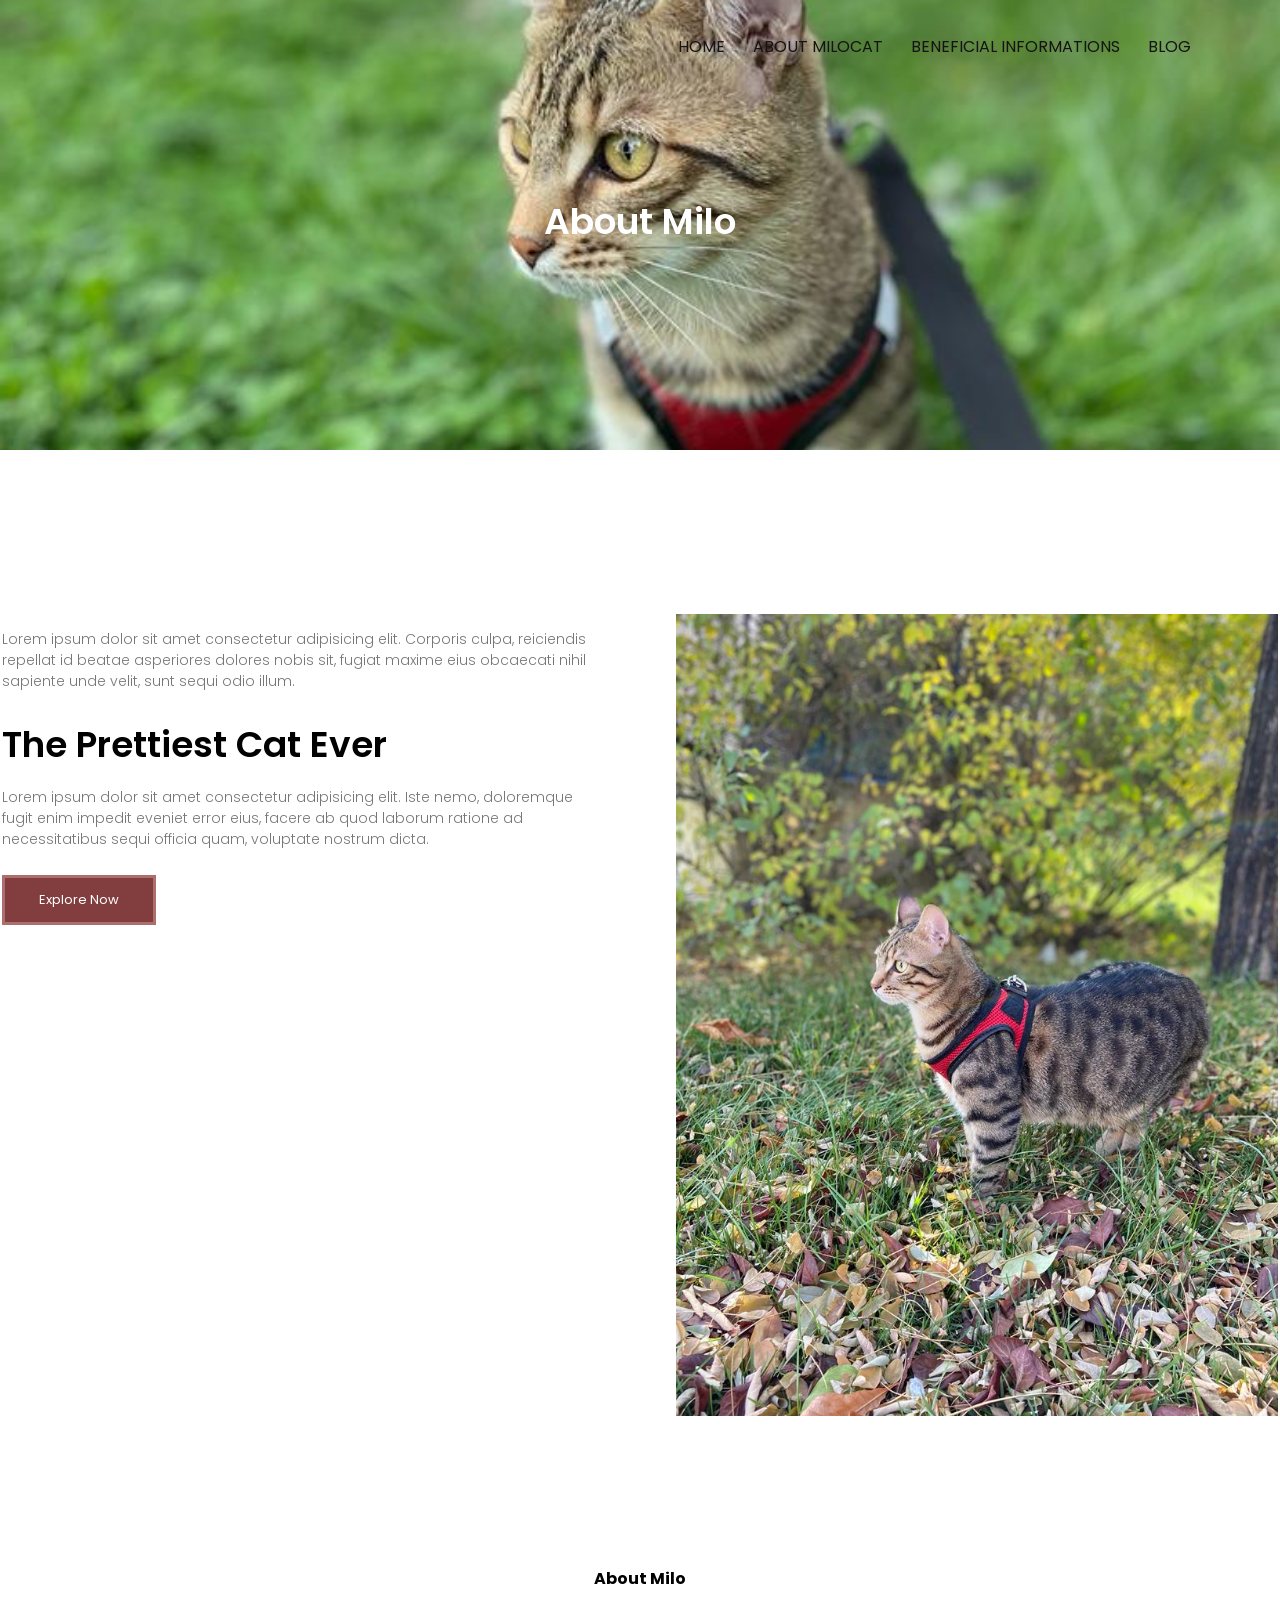
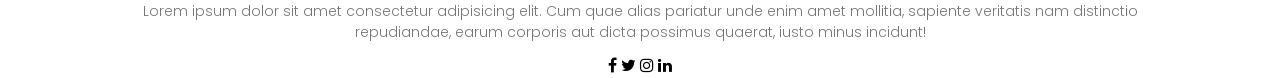
==== about.html @ b3600748 "fifth commit" ====
<html>
    <head>
        <meta name="viewport" content="width=device-width, initial-scale=1.0">
        <link rel="stylesheet" type="text/css" href="firstpage.css">
        <link rel="preconnect" href="https://fonts.googleapis.com">
<link rel="preconnect" href="https://fonts.gstatic.com" crossorigin>
<link href="https://fonts.googleapis.com/css2?family=Poppins:wght@200;300;400;600;700&display=swap" rel="stylesheet">
<link rel="stylesheet" href="https://stackpath.bootstrapcdn.com/font-awesome/4.7.0/css/font-awesome.min.css">
    <body>
            <section class="sub-header">
                <nav>
                    <div class="nav-links" id="navLinks">
                        <i class="fa fa-times" onclick="hideMenu()"></i>
                    <ul>
                        <li><a href="capstone.html">HOME</a></li>
                        <li><a href="about.html">ABOUT MILOCAT</a></li>
                        <li><a href="info.html">BENEFICIAL INFORMATIONS</a></li>
                        <li><a href="blog.html">BLOG</a></li>
                    </ul>
                    </div>
                    <i class="fa fa-bars" onclick="showMenu()"></i>
                </nav>
                <h1>About Milo</h1>
            </section>
            <!-------About Milo Content ---------->
            <section class="about-milo">
                <div class="row">
                    <div class="about-milo1">
                        <p> Lorem ipsum dolor sit amet consectetur adipisicing elit. Corporis culpa, reiciendis repellat id beatae asperiores dolores nobis sit, fugiat maxime eius obcaecati nihil sapiente unde velit, sunt sequi odio illum.</p>
                        <h1>The Prettiest Cat Ever</h1>
                         <p>Lorem ipsum dolor sit amet consectetur adipisicing elit. Iste nemo, doloremque fugit enim impedit eveniet error eius, facere ab quod laborum ratione ad necessitatibus sequi officia quam, voluptate nostrum dicta.</p>
                    <a class="hero-btn" href="">Explore Now</a>
                    </div>
                    <div class="about-milo1">
                    <img src="images/milosubprofile.jpeg">
                    </div>
              </div>
            </section>

          <!------Footer---->
          <section class="footer">
            <h4>About Milo</h4>
            <p>Lorem ipsum dolor sit amet consectetur adipisicing elit. Cum quae alias pariatur unde enim amet mollitia, sapiente veritatis nam distinctio repudiandae, earum corporis aut dicta possimus quaerat, iusto minus incidunt!</p>
            <div class="icons"></div>
                <i class="fa fa-facebook"></i>
                <i class="fa fa-twitter"></i>
                <i class="fa fa-instagram"></i>
                <i class="fa fa-linkedin"></i>
          </section>


            <!-------Javascript for Toggle Menu------->
    <script>
        var navLinks=document.getElementById("navLinks")
        function showMenu () {
            navLinks.style.right ="0px";
        }
        function hideMenu () {
            navLinks.style.right="-200px"
        }
    </script>

        </body>
    </head>
</html>
---- firstpage.css ----
* {
    margin: 0;
    padding: 0;
    font-family: 'Poppins', sans-serif;
}

.header {
    min-height: 100vh;
    width: 100%;
    background-image: url(images/milo1.jpeg);
    background-position: center;
    background-size:cover;
    position: relative;
}
nav {
    display: flex;
    padding: 2% 6%;
    justify-content: space-between;
    align-items: center;
}

.nav-links {
    flex: 1;
    text-align: right;
}

.nav-links ul li{
    list-style: none;
    display: inline-block;
    padding: 8px 12px;
    position: relative;
}
.nav-links ul li a {
    color: rgb(21, 19, 19);
    text-decoration: none;
    font-size:16px;
}

.nav-links ul li::after{
    content: '';
    width: 0%;
    height: 2px;
    background: #f44336;
    display: block;
    margin:auto;
    transition: 0.5s;
}

.nav-links ul li:hover:after{
    width: 100%;
}
.text-box {
    width: 90%;
    color: #fff;
    position: absolute;
    top: 50%;
    left: 50%;
    transform: translate(-50%,-50%);
    text-align: center;
}

.text-box h1 {
    font-size: 62px;
}
.text-box p{
    margin: 10px 0px 40px;
    font-size: 20px;
    color: #fff;
}

.hero-btn {
    display: inline-block;
    text-decoration: none;
    color: rgb(255, 255, 255);
    border: 3px solid rgb(173, 110, 110);
    padding: 12px 34px;
    font-size: 13px;
    background: rgb(130, 62, 62);
    position: relative;
    cursor: pointer;
}

.hero-btn:hover {
    border: 3px solid #f44336;
    background-color: #f44336;
    transition: 1s;
}
nav .fa {
    display: none;
}
@media(max-width: 700px) {

    .text-box h1 {
    font-size: 20px;
    }
    .nav-links ul li {
        display: block;
    }
    .nav-links {
        position: absolute;
        background: #f44336;
        height: 100vh;
        width: 200px;
        top:0;
        right:-200;
        text-align: left;
        z-index: 2;
        transition: 1s;
    }

    nav .fa {
        display: block;
        color: #fff;
        margin: 10;
        font-size: 22px;
        cursor: pointer;
    }
    .nav-links ul  {
        padding: 30px;
    }

    i[class="fa fa-times"] {
     position: absolute;
     right: 20px;
    }
    i[class="fa fa-bars"] {
        position: absolute;
        top: 1px;
        right: 10px;
       }

}

.milocat {
    width:80%;
    margin:auto;
    text-align:center;
    padding-top:100px;
}

h1 {
    font-size: 36px;
    font-weight: 600;
}
p {
    color:#777;
    font-size:14px;
    font-weight: 300;
    list-style: 22px;
    padding: 10px;
}

.row {
    margin-top:5%;
    display: flex;
    justify-content: space-between;
}
.course-col {
    flex-basis: 30%;
    background: #fff3f3;
    border-radius: 10px;
    margin-bottom: 5%;
    padding: 20px 12px;
    box-sizing: border-box;
}

h3 {
    text-align: center;
    font-weight: 600;
    margin: 10px 0;
}

.course-col:hover {
    box-shadow: 0 0 20px 0px rgba(0,0,0,0.2);
}
@media(max-width:700px){
    .row {
        flex-direction: column;
    }
}
.health {
    width: 80%;
    margin: auto;
    text-align: center;
    padding-top: 50px;
}

.health-col {
    flex-basis: 30%;
    border-radius: 10px;
    margin-bottom: 30px;
    position: relative;
    overflow:hidden;
}

.health-col img {
    width: 100%;
    display: block;

}

.layer {
    background:transparent;
    height: 100%;
    width: 100%;
    position: absolute;
    top: 0;
    left: 0;
    transition: 0.5s;
}
.layer:hover {
    background: rgba(226,0,0,0.7);
}

.layer h3 {
    width: 100%;
    font-weight: 500;
    color: #fff;
    font-size: 26px;
    bottom:0;
    left:50%;
    transform: translateX(-50%);
    position:absolute;
    opacity: 0;
    transition: 0.5s;
}

.layer:hover h3{
    bottom:39%;
    opacity: 1;
}

.moments {
    width: 80%;
    margin: auto;
    text-align: center;
    padding-top: 100px;
}
.moments-col {
    flex-basis: 30%;
    border-radius: 10px;
    border-bottom: 5%;
    text-align: left;
}
.moments-col img {
    width: 100%;
    border-radius: 10px;

}
.moments-col p {
    padding: 0;
}
.moments-col h3 {
    margin-top: 16px;
    margin-bottom: 15px;
    text-align: left;
}

.comments {
    width: 80%;
    margin: auto;
    text-align: center;
    padding-top: 100px;
}

.comments-col {
    flex-basis: 42%;
    border-radius: 10px;
    margin-bottom: 5%;
    text-align: left;
    background: #fff3f3;
    padding: 25px;
    cursor: pointer;
    display: flex;
}

.comments-col img {

    height: 40px;
    justify-content: flex-end;
    margin-left: 5px;
    margin-top: 5px;
    border-radius: 50%;
}
.comments-col p {
    padding: 5px;
}

.comments-col h3 {
    margin-top: 15px;
    text-align: left;
}
.comments-col .fa {
    color:#f44336;
}

.footer {
    width: 80%;
    margin: auto;
    text-align: center;
    padding-top: 100px;
}

/*------------------------*/

.sub-header {
    height:50vh;
    width: 100%;
    background-image:url(images/miloprofile.jpeg);
    background-position: center;
    background-size: cover;
    text-align: center;
    color: #fff;
}

.sub-header h1 {
    margin-top: 100px;
    color: white;
}

.about-milo {
width: 100%;
margin: auto;
padding-top: 80px;
padding-bottom: 30px;
}

.about-milo1 {
    flex-basis: 47%;
    padding: 20px 2px;
}

.about-milo1 img {
    width:100%;
}

.about-milo1 p {
    padding:15px 0 25px;
}

.blog-content {
    width: 80%;
    margin: auto;
    padding: 60px 0;
}
.blog-left {
    flex-basis: 65%;
}
.blog-left img {
    width:100%;
}
.blog-left h2 {
    color: #222;
    font-weight: 600;
    margin: 30px 0;
}
.blog-left p {
    color: #999;
    padding: 0;
}

.blog-right {
    flex-basis: 32%
}

.blog-right h3{
    background: #f44336;
    color: #fff;
    padding: 7px 0px;
    font-size: 16px;
    margin-bottom: 20px;
}

.blog-right div {
    display: flex;
    justify-content:space-between;
    color: #555;
    padding: 8px ;
    box-sizing: border-box;
}

.comment-box{
    border: 1px solid #ccc;
    margin: 50px 0;
    padding: 10px 20px;
}
.comment-box h3 {
    text-align: left;
}
.comment-form input, .comment-form textarea {
    width: 100%;
    padding: 10px;
    margin: 15px 0px;
    box-sizing: border-box;
    border: none;
    outline: none;
    background: #f0f0f0;
}

.comment-form button {
    margin: 10px 0px;
}
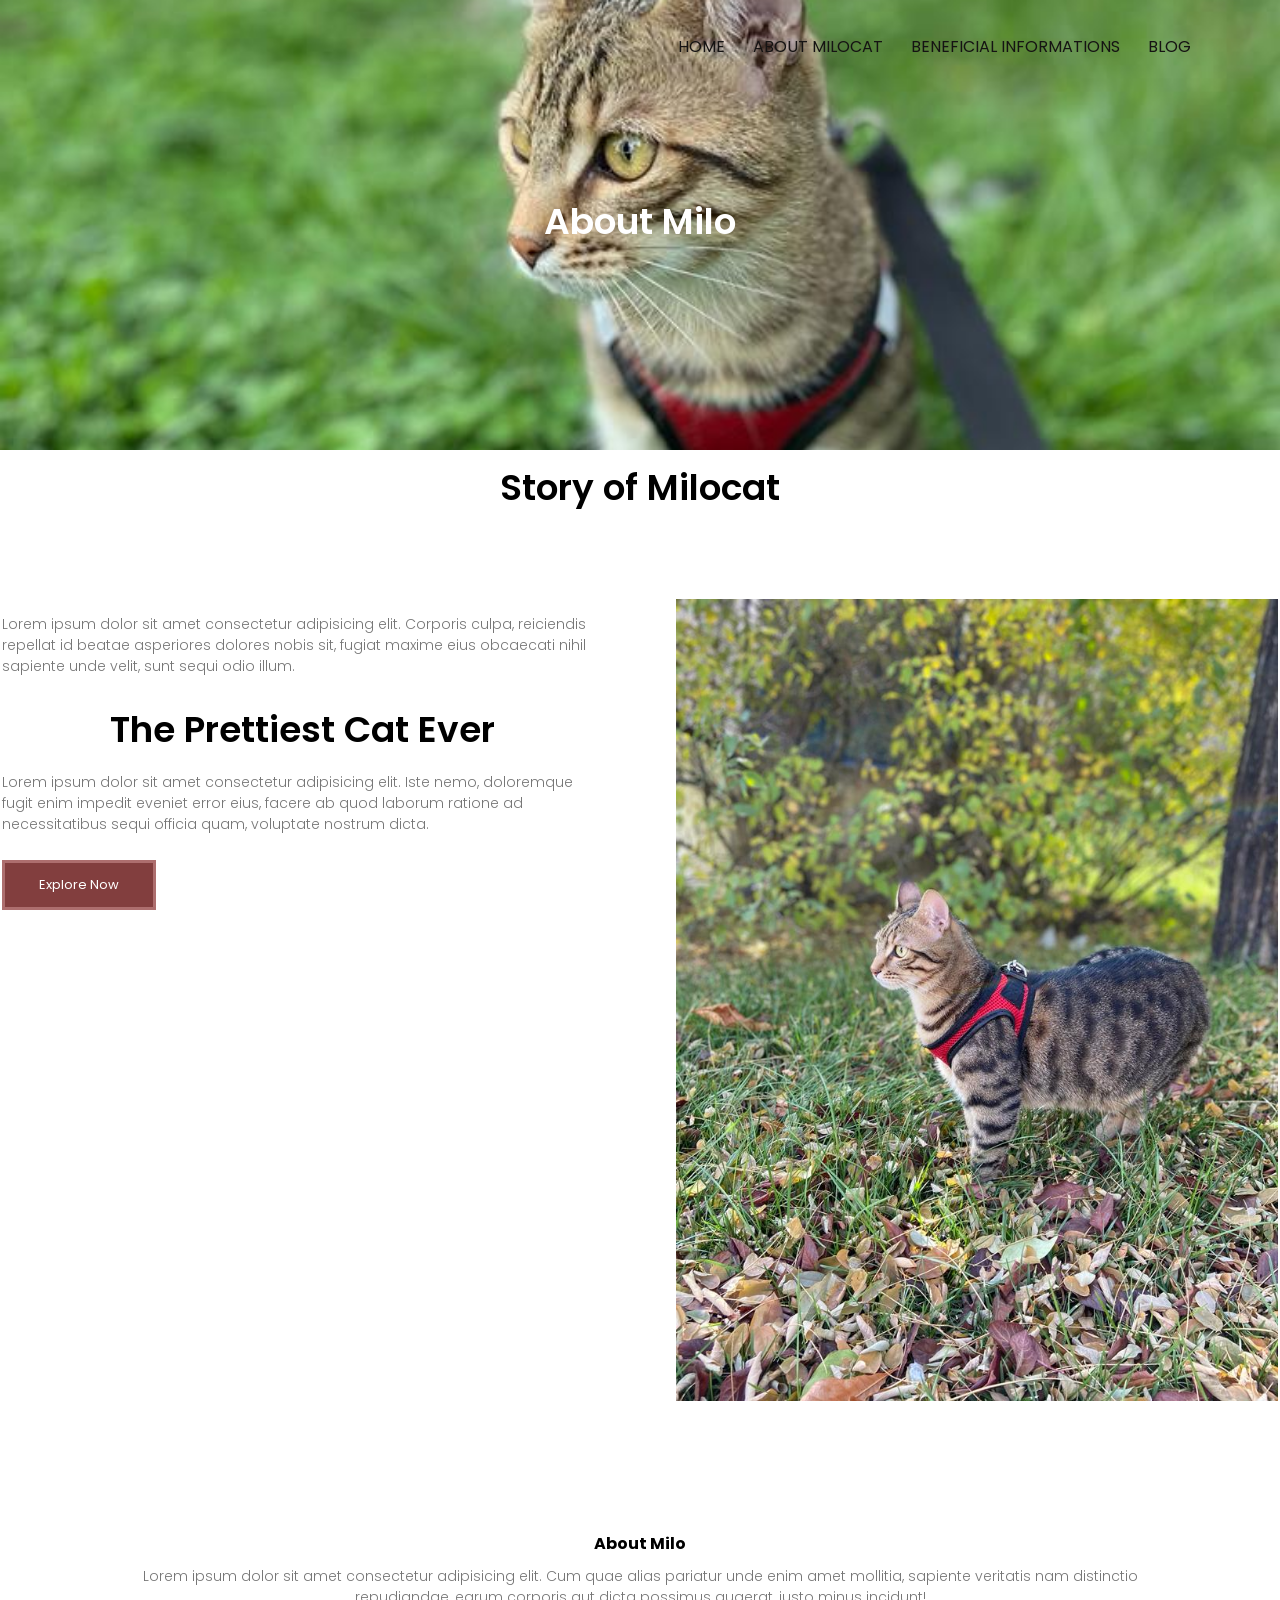
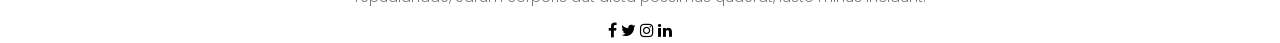
==== commit eba564f4: "sixth commit" ====
--- a/about.html
+++ b/about.html
@@ -24,6 +24,7 @@
             </section>
             <!-------About Milo Content ---------->
             <section class="about-milo">
+                <h1>Story of Milocat</h1>
                 <div class="row">
                     <div class="about-milo1">
                         <p> Lorem ipsum dolor sit amet consectetur adipisicing elit. Corporis culpa, reiciendis repellat id beatae asperiores dolores nobis sit, fugiat maxime eius obcaecati nihil sapiente unde velit, sunt sequi odio illum.</p>
--- a/firstpage.css
+++ b/firstpage.css
@@ -321,8 +321,8 @@
 .about-milo {
 width: 100%;
 margin: auto;
-padding-top: 80px;
-padding-bottom: 30px;
+padding-top: 10px;
+padding-bottom: 10px;
 }
 
 .about-milo1 {
@@ -400,3 +400,12 @@
 .comment-form button {
     margin: 10px 0px;
 }
+.align {
+    display: flex;
+    height:600px;
+}
+
+.about-milo h1 {
+    text-align: center;
+    margin: auto;
+}
